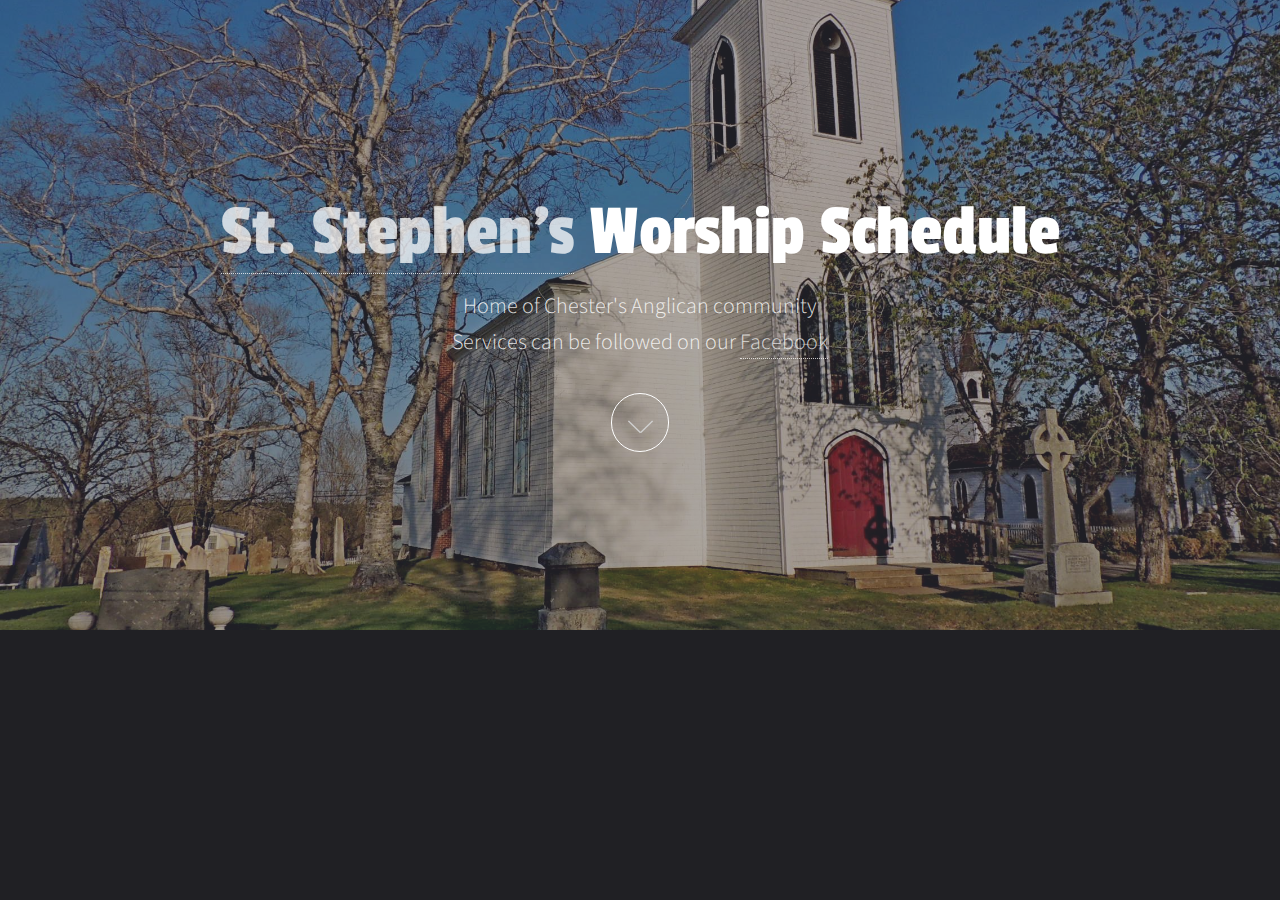
==== adresses.html @ a149e43f "new file:   LICENSE.txt 	new file:   _notes/dwsync.xml 	new file:   activities.html 	new file:   act" ====
<!DOCTYPE html>

<html>
	<head>
		<title>St. Stephen's Worship Schedules</title>
		<meta charset="utf-8" />
		<meta name="viewport" content="width=device-width, initial-scale=1" />
		<link rel="stylesheet" href="assets/css/main.css" />
	</head>
	<body id="top">

				<section id="banner" data-video="images/">
					<div class="inner">
						<header>
							<h1><a href="index.html">St. Stephen's</a> Worship Schedule</h1>
							<p>Home of Chester's Anglican community<br />
							Services can be followed on our <a href="https://www.facebook.com/St.StephensChester/" target="_blank">Facebook</a></p>
						</header>
						<a href="#main" class="more">Learn More</a>
					</div>
				</section>
---- assets/css/main.css ----
@charset "UTF-8";
@import url(font-awesome.min.css);
@import url("https://fonts.googleapis.com/css?family=Source+Sans+Pro:300,400|Passion+One:400");

/*
	Full Motion by TEMPLATED
	templated.co @templatedco
	Released for free under the Creative Commons Attribution 3.0 license (templated.co/license)
*/

/* Reset */

	html, body, div, span, applet, object, iframe, h1, h2, h3, h4, h5, h6, p, blockquote, pre, a, abbr, acronym, address, big, cite, code, del, dfn, em, img, ins, kbd, q, s, samp, small, strike, strong, sub, sup, tt, var, b, u, i, center, dl, dt, dd, ol, ul, li, fieldset, form, label, legend, table, caption, tbody, tfoot, thead, tr, th, td, article, aside, canvas, details, embed, figure, figcaption, footer, header, hgroup, menu, nav, output, ruby, section, summary, time, mark, audio, video {
		margin: 0;
		padding: 0;
		border: 0;
		font-size: 100%;
		font: inherit;
		vertical-align: baseline;
	}

	article, aside, details, figcaption, figure, footer, header, hgroup, menu, nav, section {
		display: block;
	}

	body {
		line-height: 1;
	}

	ol, ul {
		list-style: none;
	}

	blockquote, q {
		quotes: none;
	}

	blockquote:before, blockquote:after, q:before, q:after {
		content: '';
		content: none;
	}

	table {
		border-collapse: collapse;
		border-spacing: 0;
	}

	body {
		-webkit-text-size-adjust: none;
	}

/* Box Model */

	*, *:before, *:after {
		-moz-box-sizing: border-box;
		-webkit-box-sizing: border-box;
		box-sizing: border-box;
	}

/* Basic */

	@-ms-viewport {
		width: device-width;
	}

	body {
		-ms-overflow-style: scrollbar;
	}

	@media screen and (max-width: 480px) {

		html, body {
			min-width: 320px;
		}

	}

	body {
		background: #202024;
	}

		body.is-loading *, body.is-loading *:before, body.is-loading *:after {
			-moz-animation: none !important;
			-webkit-animation: none !important;
			-ms-animation: none !important;
			animation: none !important;
			-moz-transition: none !important;
			-webkit-transition: none !important;
			-ms-transition: none !important;
			transition: none !important;
		}

/* Type */

	body, input, select, textarea {
		color: rgba(255, 255, 255, 0.75);
		font-family: "Source Sans Pro", sans-serif;
		font-size: 14pt;
		font-weight: 300;
		line-height: 1.65;
	}

		@media screen and (max-width: 1680px) {

			body, input, select, textarea {
				font-size: 11pt;
			}

		}

		@media screen and (max-width: 1280px) {

			body, input, select, textarea {
				font-size: 11pt;
			}

		}

		@media screen and (max-width: 980px) {

			body, input, select, textarea {
				font-size: 12pt;
			}

		}

		@media screen and (max-width: 736px) {

			body, input, select, textarea {
				font-size: 12pt;
			}

		}

		@media screen and (max-width: 480px) {

			body, input, select, textarea {
				font-size: 12pt;
			}

		}

	a {
		-moz-transition: background-color 0.2s ease-in-out, color 0.2s ease-in-out;
		-webkit-transition: background-color 0.2s ease-in-out, color 0.2s ease-in-out;
		-ms-transition: background-color 0.2s ease-in-out, color 0.2s ease-in-out;
		transition: background-color 0.2s ease-in-out, color 0.2s ease-in-out;
		color: rgba(255, 255, 255, 0.75);
		text-decoration: none;
		border-bottom: 1px dotted;
		outline: 0;
	}

		a:hover {
			color: #FFF;
			border: none;
		}

	strong, b {
		color: #fff;
		font-weight: 400;
	}

	em, i {
		font-style: italic;
	}

	p {
		margin: 0 0 2em 0;
	}

	h1, h2, h3, h4, h5, h6 {
		color: #fff;
		font-weight: 400;
		line-height: 1.5;
		margin: 0 0 1em 0;
	}

		h1 a, h2 a, h3 a, h4 a, h5 a, h6 a {
			color: inherit;
			text-decoration: none;
		}

	h2 {
		font-size: 1.75em;
	}

	h3 {
		font-size: 1.35em;
	}

	h4 {
		font-size: 1.1em;
	}

	h5 {
		font-size: 0.9em;
	}

	h6 {
		font-size: 0.7em;
	}

	sub {
		font-size: 0.8em;
		position: relative;
		top: 0.5em;
	}

	sup {
		font-size: 0.8em;
		position: relative;
		top: -0.5em;
	}

	blockquote {
		border-left: solid 4px rgba(144, 144, 144, 0.25);
		font-style: italic;
		margin: 0 0 2em 0;
		padding: 0.5em 0 0.5em 2em;
	}

	code {
		background: rgba(144, 144, 144, 0.075);
		border-radius: 4px;
		border: solid 1px rgba(144, 144, 144, 0.25);
		font-family: "Courier New", monospace;
		font-size: 0.9em;
		margin: 0 0.25em;
		padding: 0.25em 0.65em;
	}

	pre {
		-webkit-overflow-scrolling: touch;
		font-family: "Courier New", monospace;
		font-size: 0.9em;
		margin: 0 0 2em 0;
	}

		pre code {
			display: block;
			line-height: 1.75;
			padding: 1em 1.5em;
			overflow-x: auto;
		}

	hr {
		border: 0;
		border-bottom: solid 1px rgba(144, 144, 144, 0.25);
		margin: 2em 0;
	}

		hr.major {
			margin: 3em 0;
		}

	.align-left {
		text-align: left;
	}

	.align-center {
		text-align: center;
	}

	.align-right {
		text-align: right;
	}

/* Section/Article */

	section.special, article.special {
		text-align: center;
	}

	header p {
		color: rgba(255, 255, 255, 0.5);
		position: relative;
		margin: 0 0 1.5em 0;
	}

	header h2 + p {
		font-size: 1.25em;
		margin-top: -1em;
	}

	header h3 + p {
		font-size: 1.1em;
		margin-top: -0.8em;
	}

	header h4 + p,
	header h5 + p,
	header h6 + p {
		font-size: 0.9em;
		margin-top: -0.6em;
	}

/* Box */

	.thumbnails {
		display: -moz-flex;
		display: -webkit-flex;
		display: -ms-flex;
		display: flex;
		-moz-align-items: stretch;
		-webkit-align-items: stretch;
		-ms-align-items: stretch;
		align-items: stretch;
		-moz-justify-content: center;
		-webkit-justify-content: center;
		-ms-justify-content: center;
		justify-content: center;
		-moz-flex-wrap: wrap;
		-webkit-flex-wrap: wrap;
		-ms-flex-wrap: wrap;
		flex-wrap: wrap;
	}

		.thumbnails .box {
			margin: 0 1em 2em 1em;
			width: 30%;
		}

			@media screen and (max-width: 1280px) {

				.thumbnails .box {
					width: 45%;
				}

			}

			@media screen and (max-width: 736px) {

				.thumbnails .box {
					width: 100%;
				}

			}

	.thumbnails2 {
		display: -moz-flex;
		display: -webkit-flex;
		display: -ms-flex;
		display: flex;
		-moz-align-items: stretch;
		-webkit-align-items: stretch;
		-ms-align-items: stretch;
		align-items: stretch;
		-moz-justify-content: center;
		-webkit-justify-content: center;
		-ms-justify-content: center;
		justify-content: center;
		-moz-flex-wrap: wrap;
		-webkit-flex-wrap: wrap;
		-ms-flex-wrap: wrap;
		flex-wrap: wrap;
	}
		
		.thumbnails2 .box {
			margin: 0 1em 2em 1em;
			width: 30%;
		}

			@media screen and (max-width: 1280px) {

				.thumbnails2 .box {
					width: 45%;
				}

			}

			@media screen and (max-width: 736px) {

				.thumbnails2 .box {
					width: 100%;
				}

			}

/* Form */

	form {
		margin: 0 0 2em 0;
	}

	label {
		color: #fff;
		display: block;
		font-size: 0.9em;
		font-weight: 400;
		margin: 0 0 1em 0;
	}

	input[type="text"],
	input[type="password"],
	input[type="email"],
	input[type="tel"],
	select,
	textarea {
		-moz-appearance: none;
		-webkit-appearance: none;
		-ms-appearance: none;
		appearance: none;
		background: rgba(144, 144, 144, 0.075);
		border-radius: 4px;
		border: none;
		border: solid 1px rgba(144, 144, 144, 0.25);
		color: inherit;
		display: block;
		outline: 0;
		padding: 0 1em;
		text-decoration: none;
		width: 100%;
	}

		input[type="text"]:invalid,
		input[type="password"]:invalid,
		input[type="email"]:invalid,
		input[type="tel"]:invalid,
		select:invalid,
		textarea:invalid {
			box-shadow: none;
		}

		input[type="text"]:focus,
		input[type="password"]:focus,
		input[type="email"]:focus,
		input[type="tel"]:focus,
		select:focus,
		textarea:focus {
			border-color: #ff8686;
			box-shadow: 0 0 0 1px #ff8686;
		}

	.select-wrapper {
		text-decoration: none;
		display: block;
		position: relative;
	}

		.select-wrapper:before {
			content: "";
			-moz-osx-font-smoothing: grayscale;
			-webkit-font-smoothing: antialiased;
			font-family: FontAwesome;
			font-style: normal;
			font-weight: normal;
			text-transform: none !important;
		}

		.select-wrapper:before {
			color: rgba(144, 144, 144, 0.25);
			display: block;
			height: 2.75em;
			line-height: 2.75em;
			pointer-events: none;
			position: absolute;
			right: 0;
			text-align: center;
			top: 0;
			width: 2.75em;
		}

		.select-wrapper select::-ms-expand {
			display: none;
		}

	input[type="text"],
	input[type="password"],
	input[type="email"],
	select {
		height: 2.75em;
	}

	textarea {
		padding: 0.75em 1em;
	}

	input[type="checkbox"],
	input[type="radio"] {
		-moz-appearance: none;
		-webkit-appearance: none;
		-ms-appearance: none;
		appearance: none;
		display: block;
		float: left;
		margin-right: -2em;
		opacity: 0;
		width: 1em;
		z-index: -1;
	}

		input[type="checkbox"] + label,
		input[type="radio"] + label {
			text-decoration: none;
			color: rgba(255, 255, 255, 0.75);
			cursor: pointer;
			display: inline-block;
			font-size: 1em;
			font-weight: 300;
			padding-left: 2.4em;
			padding-right: 0.75em;
			position: relative;
		}

			input[type="checkbox"] + label:before,
			input[type="radio"] + label:before {
				-moz-osx-font-smoothing: grayscale;
				-webkit-font-smoothing: antialiased;
				font-family: FontAwesome;
				font-style: normal;
				font-weight: normal;
				text-transform: none !important;
			}

			input[type="checkbox"] + label:before,
			input[type="radio"] + label:before {
				background: rgba(144, 144, 144, 0.075);
				border-radius: 4px;
				border: solid 1px rgba(144, 144, 144, 0.25);
				content: '';
				display: inline-block;
				height: 1.65em;
				left: 0;
				line-height: 1.58125em;
				position: absolute;
				text-align: center;
				top: 0;
				width: 1.65em;
			}

		input[type="checkbox"]:checked + label:before,
		input[type="radio"]:checked + label:before {
			background: #ff8686;
			border-color: #ff8686;
			color: #ffffff;
			content: '\f00c';
		}

		input[type="checkbox"]:focus + label:before,
		input[type="radio"]:focus + label:before {
			border-color: #ff8686;
			box-shadow: 0 0 0 1px #ff8686;
		}

	input[type="checkbox"] + label:before {
		border-radius: 4px;
	}

	input[type="radio"] + label:before {
		border-radius: 100%;
	}

	::-webkit-input-placeholder {
		color: rgba(255, 255, 255, 0.5) !important;
		opacity: 1.0;
	}

	:-moz-placeholder {
		color: rgba(255, 255, 255, 0.5) !important;
		opacity: 1.0;
	}

	::-moz-placeholder {
		color: rgba(255, 255, 255, 0.5) !important;
		opacity: 1.0;
	}

	:-ms-input-placeholder {
		color: rgba(255, 255, 255, 0.5) !important;
		opacity: 1.0;
	}

	.formerize-placeholder {
		color: rgba(255, 255, 255, 0.5) !important;
		opacity: 1.0;
	}

/* Box */

	.box {
		border-radius: 4px;
		margin-bottom: 2em;
		background: #2c2c32;
		text-align: center;
	}

		.box > :last-child,
		.box > :last-child > :last-child,
		.box > :last-child > :last-child > :last-child {
			margin-bottom: 0;
		}

		.box .image.fit {
			margin: 0;
		}

		.box .image img {
			border-radius: 4px 4px 0 0;
		}

		.box .inner {
			padding: 1.5em;
			width: 100% !important;
		}

			@media screen and (max-width: 480px) {

				.box .inner {
					padding: 1em;
				}

			}

		.box.alt {
			border: 0;
			border-radius: 0;
			padding: 0;
		}

/* Icon */

	.icon {
		text-decoration: none;
		border-bottom: none;
		position: relative;
	}

		.icon:before {
			-moz-osx-font-smoothing: grayscale;
			-webkit-font-smoothing: antialiased;
			font-family: FontAwesome;
			font-style: normal;
			font-weight: normal;
			text-transform: none !important;
		}

		.icon > .label {
			display: none;
		}

/* Image */

	.image {
		border-radius: 4px;
		border: 0;
		display: inline-block;
		position: relative;
	}

		.image img {
			border-radius: 4px;
			display: block;
		}

		.image.left, .image.right {
			max-width: 40%;
		}

			.image.left img, .image.right img {
				width: 100%;
			}

		.image.left {
			float: left;
			padding: 0 1.5em 1em 0;
			top: 0.25em;
		}

		.image.right {
			float: right;
			padding: 0 0 1em 1.5em;
			top: 0.25em;
		}

		.image.fit {
			display: block;
			margin: 0 0 2em 0;
			width: 100%;
		}

			.image.fit img {
				width: 100%;
			}

		.image.main {
			display: block;
			margin: 0 0 3em 0;
			width: 100%;
		}

			.image.main img {
				width: 100%;
			}

/* List */

	ol {
		list-style: decimal;
		margin: 0 0 2em 0;
		padding-left: 1.25em;
	}

		ol li {
			padding-left: 0.25em;
		}

	ul {
		list-style: disc;
		margin: 0 0 2em 0;
		padding-left: 1em;
	}

		ul li {
			padding-left: 0.5em;
		}

		ul.alt {
			list-style: none;
			padding-left: 0;
		}

			ul.alt li {
				border-top: solid 1px rgba(144, 144, 144, 0.25);
				padding: 0.5em 0;
			}

				ul.alt li:first-child {
					border-top: 0;
					padding-top: 0;
				}

		ul.icons {
			cursor: default;
			list-style: none;
			padding-left: 0;
		}

			ul.icons li {
				display: inline-block;
				text-align: center;
				padding-left: 0;
				padding-right: 1em;
			}

				ul.icons li a {
					display: block;
					border-radius: 100%;
					margin: 0;
					padding: 0.5em;
					border: solid 1px rgba(144, 144, 144, 0.25);
					color: rgba(144, 144, 144, 0.25);
				}

					ul.icons li a:before {
						font-size: 1.5em;
						display: block;
						width: 1.5em;
						height: 1.5em;
						line-height: 1.5em;
					}

					ul.icons li a:hover {
						background-color: #202024;
						color: #FFF;
					}

				ul.icons li:last-child {
					padding-right: 0;
				}

		ul.actions {
			cursor: default;
			list-style: none;
			padding-left: 0;
		}

			ul.actions li {
				display: inline-block;
				padding: 0 1em 0 0;
				vertical-align: middle;
			}

				ul.actions li:last-child {
					padding-right: 0;
				}

			ul.actions.small li {
				padding: 0 0.5em 0 0;
			}

			ul.actions.vertical li {
				display: block;
				padding: 1em 0 0 0;
			}

				ul.actions.vertical li:first-child {
					padding-top: 0;
				}

				ul.actions.vertical li > * {
					margin-bottom: 0;
				}

			ul.actions.vertical.small li {
				padding: 0.5em 0 0 0;
			}

				ul.actions.vertical.small li:first-child {
					padding-top: 0;
				}

			ul.actions.fit {
				display: table;
				margin-left: -1em;
				padding: 0;
				table-layout: fixed;
				width: calc(100% + 1em);
			}

				ul.actions.fit li {
					display: table-cell;
					padding: 0 0 0 1em;
				}

					ul.actions.fit li > * {
						margin-bottom: 0;
					}

				ul.actions.fit.small {
					margin-left: -0.5em;
					width: calc(100% + 0.5em);
				}

					ul.actions.fit.small li {
						padding: 0 0 0 0.5em;
					}

			@media screen and (max-width: 480px) {

				ul.actions {
					margin: 0 0 2em 0;
				}

					ul.actions li {
						padding: 1em 0 0 0;
						display: block;
						text-align: center;
						width: 100%;
					}

						ul.actions li:first-child {
							padding-top: 0;
						}

						ul.actions li > * {
							width: 100%;
							margin: 0 !important;
						}

							ul.actions li > *.icon:before {
								margin-left: -2em;
							}

					ul.actions.small li {
						padding: 0.5em 0 0 0;
					}

						ul.actions.small li:first-child {
							padding-top: 0;
						}

			}

	dl {
		margin: 0 0 2em 0;
	}

		dl dt {
			display: block;
			font-weight: 400;
			margin: 0 0 1em 0;
		}

		dl dd {
			margin-left: 2em;
		}

/* Table */

	.table-wrapper {
		-webkit-overflow-scrolling: touch;
		overflow-x: auto;
	}

	table {
		margin: 0 0 2em 0;
		width: 100%;
	}

		table tbody tr {
			border: solid 1px rgba(144, 144, 144, 0.25);
			border-left: 0;
			border-right: 0;
		}

			table tbody tr:nth-child(2n + 1) {
				background-color: rgba(144, 144, 144, 0.075);
			}

		table td {
			padding: 0.75em 0.75em;
		}

		table th {
			color: #fff;
			font-size: 0.9em;
			font-weight: 400;
			padding: 0 0.75em 0.75em 0.75em;
			text-align: left;
		}

		table thead {
			border-bottom: solid 2px rgba(144, 144, 144, 0.25);
		}

		table tfoot {
			border-top: solid 2px rgba(144, 144, 144, 0.25);
		}

		table.alt {
			border-collapse: separate;
		}

			table.alt tbody tr td {
				border: solid 1px rgba(144, 144, 144, 0.25);
				border-left-width: 0;
				border-top-width: 0;
			}

				table.alt tbody tr td:first-child {
					border-left-width: 1px;
				}

			table.alt tbody tr:first-child td {
				border-top-width: 1px;
			}

			table.alt thead {
				border-bottom: 0;
			}

			table.alt tfoot {
				border-top: 0;
			}

/* Button */

	input[type="submit"],
	input[type="reset"],
	input[type="button"],
	button,
	.button {
		-moz-appearance: none;
		-webkit-appearance: none;
		-ms-appearance: none;
		appearance: none;
		-moz-transition: background-color 0.2s ease-in-out, color 0.2s ease-in-out;
		-webkit-transition: background-color 0.2s ease-in-out, color 0.2s ease-in-out;
		-ms-transition: background-color 0.2s ease-in-out, color 0.2s ease-in-out;
		transition: background-color 0.2s ease-in-out, color 0.2s ease-in-out;
		background-color: #70c7be;
		border-radius: 4px;
		border: 0;
		color: #ffffff !important;
		cursor: pointer;
		display: inline-block;
		font-weight: 400;
		height: 2.85em;
		line-height: 2.95em;
		padding: 0 1.5em;
		text-align: center;
		text-decoration: none;
		white-space: nowrap;
	}

		input[type="submit"]:hover,
		input[type="reset"]:hover,
		input[type="button"]:hover,
		button:hover,
		.button:hover {
			background-color: #82cec6;
		}

		input[type="submit"]:active,
		input[type="reset"]:active,
		input[type="button"]:active,
		button:active,
		.button:active {
			background-color: #5ec0b6;
		}

		input[type="submit"].icon,
		input[type="reset"].icon,
		input[type="button"].icon,
		button.icon,
		.button.icon {
			padding-left: 1.35em;
		}

			input[type="submit"].icon:before,
			input[type="reset"].icon:before,
			input[type="button"].icon:before,
			button.icon:before,
			.button.icon:before {
				margin-right: 0.5em;
			}

		input[type="submit"].fit,
		input[type="reset"].fit,
		input[type="button"].fit,
		button.fit,
		.button.fit {
			display: block;
			margin: 0 0 1em 0;
			width: 100%;
		}

		input[type="submit"].small,
		input[type="reset"].small,
		input[type="button"].small,
		button.small,
		.button.small {
			font-size: 0.8em;
		}

		input[type="submit"].big,
		input[type="reset"].big,
		input[type="button"].big,
		button.big,
		.button.big {
			font-size: 1.35em;
		}

		input[type="submit"].disabled, input[type="submit"]:disabled,
		input[type="reset"].disabled,
		input[type="reset"]:disabled,
		input[type="button"].disabled,
		input[type="button"]:disabled,
		button.disabled,
		button:disabled,
		.button.disabled,
		.button:disabled {
			background-color: rgba(255, 255, 255, 0.75) !important;
			box-shadow: inset 0 -0.15em 0 0 rgba(0, 0, 0, 0.15);
			color: #202024 !important;
			cursor: default;
			opacity: 0.25;
		}

		input[type="submit"].style2,
		input[type="reset"].style2,
		input[type="button"].style2,
		button.style2,
		.button.style2 {
			background-color: #7f92cf;
		}

			input[type="submit"].style2:hover,
			input[type="reset"].style2:hover,
			input[type="button"].style2:hover,
			button.style2:hover,
			.button.style2:hover {
				background-color: #92a2d6;
			}

			input[type="submit"].style2:active,
			input[type="reset"].style2:active,
			input[type="button"].style2:active,
			button.style2:active,
			.button.style2:active {
				background-color: #6c82c8;
			}

		input[type="submit"].style3,
		input[type="reset"].style3,
		input[type="button"].style3,
		button.style3,
		.button.style3 {
			background-color: #9d7ed0;
		}

			input[type="submit"].style3:hover,
			input[type="reset"].style3:hover,
			input[type="button"].style3:hover,
			button.style3:hover,
			.button.style3:hover {
				background-color: #ab91d7;
			}

			input[type="submit"].style3:active,
			input[type="reset"].style3:active,
			input[type="button"].style3:active,
			button.style3:active,
			.button.style3:active {
				background-color: #8f6bc9;
			}

		input[type="submit"].style4,
		input[type="reset"].style4,
		input[type="button"].style4,
		button.style4,
		.button.style4 {
			background-color: #2dc25f;
		}

			input[type="submit"].style4:hover,
			input[type="reset"].style4:hover,
			input[type="button"].style4:hover,
			button.style4:hover,
			.button.style4:hover {
				background-color: #71bd7b;
			}

			input[type="submit"].style4:active,
			input[type="reset"].style4:active,
			input[type="button"].style4:active,
			button.style4:active,
			.button.style4:active {
				background-color: #71c57f;
			}

		@media screen and (max-width: 480px) {

			input[type="submit"],
			input[type="reset"],
			input[type="button"],
			button,
			.button {
				padding: 0;
			}

		}

/* Poptrox */

	.poptrox-popup {
		-moz-box-sizing: content-box;
		-webkit-box-sizing: content-box;
		-ms-box-sizing: content-box;
		box-sizing: content-box;
		background: #000;
		box-shadow: 0 0.5em 3em 0 rgba(0, 0, 0, 0.25);
		border-radius: 4px;
		padding: 2em;
		overflow: hidden;
	}

		.poptrox-popup .closer {
			-moz-transition: opacity 0.2s ease-in-out;
			-webkit-transition: opacity 0.2s ease-in-out;
			-ms-transition: opacity 0.2s ease-in-out;
			transition: opacity 0.2s ease-in-out;
			text-decoration: none;
			position: absolute;
			top: .5em;
			right: .5em;
			z-index: 11000;
			-webkit-tap-highlight-color: rgba(255, 255, 255, 0);
			white-space: nowrap;
			text-indent: 2em;
			overflow: hidden;
			width: 2em;
			height: 2em;
			display: block;
		}

			.poptrox-popup .closer:before {
				content: "\f00d";
				-moz-osx-font-smoothing: grayscale;
				-webkit-font-smoothing: antialiased;
				font-family: FontAwesome;
				font-style: normal;
				font-weight: normal;
				text-transform: none !important;
				display: block;
				position: relative;
				text-indent: 0;
				border-radius: 100%;
				box-shadow: inset 0 0 0 1px rgba(255, 255, 255, 0.25);
				color: #ffffff !important;
				width: 2em;
				height: 2em;
				line-height: 2em;
			}

		.poptrox-popup:hover .closer {
			opacity: 0.5;
		}

		.poptrox-popup:hover .closer:hover {
			opacity: 1.0;
		}

		@media screen and (max-width: 736px) {

			.poptrox-popup {
				padding: 0;
			}

				.poptrox-popup .closer {
					display: none !important;
				}

		}

/* Banner */

	#banner {
		-moz-align-items: center;
		-webkit-align-items: center;
		-ms-align-items: center;
		align-items: center;
		display: -moz-flex;
		display: -webkit-flex;
		display: -ms-flex;
		display: flex;
		-moz-justify-content: center;
		-webkit-justify-content: center;
		-ms-justify-content: center;
		justify-content: center;
		padding: 8em 4em 6em 4em;
		min-height: 70vh;
		background-image: url("../../images/Church.jpg");
		background-position: center;
		background-size: cover;
		background-repeat: no-repeat;
		border-top: 0;
		position: relative;
		text-align: center;
		overflow: hidden;
	}

		#banner .inner {
			text-align: center;
			position: relative;
			z-index: 2;
		}

		#banner h1 {
			color: #fff;
			font-size: 5em;
			font-weight: 400;
			font-family: 'Passion One', cursive;
			margin: 0;
		}

			@media screen and (max-width: 980px) {

				#banner h1 {
					font-size: 5em;
				}

			}

			@media screen and (max-width: 736px) {

				#banner h1 {
					font-size: 3em;
				}

			}

		#banner p {
			color: rgba(255, 255, 255, 0.85);
			font-size: 1.5em;
			font-weight: 300;
		}

			@media screen and (max-width: 980px) {

				#banner p {
					font-size: 1.5em;
				}

			}

			@media screen and (max-width: 480px) {

				#banner p {
					font-size: 1.25em;
				}

			}

		#banner a {
			color: rgba(255, 255, 255, 0.75);
			text-decoration: none;
			border-bottom: 1px dotted;
		}

			#banner a:hover {
				color: #FFF;
				border: none;
			}

		#banner .more {
			background-image: url("images/arrow.svg");
			background-position: center 1.35em;
			background-repeat: no-repeat;
			background-size: auto;
			border: 1px solid #fff;
			border-radius: 100%;
			color: rgba(255, 255, 255, 0.75);
			display: block;
			height: 4em;
			text-indent: 4em;
			overflow: hidden;
			white-space: nowrap;
			width: 4em;
			z-index: 2;
			margin: 0 auto 2em auto;
		}

			#banner .more:hover {
				background-color: rgba(255, 255, 255, 0.05);
				border: 1px solid #fff;
				color: #FFF;
			}

		#banner video {
			-moz-transform: translateX(50%) translateY(50%);
			-webkit-transform: translateX(50%) translateY(50%);
			-ms-transform: translateX(50%) translateY(50%);
			transform: translateX(50%) translateY(50%);
			position: absolute;
			bottom: 50%;
			right: 50%;
			width: auto;
			height: auto;
			min-width: 100%;
			min-height: 100%;
			overflow: hidden;
		}

		#banner:before {
			-moz-transition: opacity 3s ease;
			-webkit-transition: opacity 3s ease;
			-ms-transition: opacity 3s ease;
			transition: opacity 3s ease;
			-moz-transition-delay: 1s;
			-webkit-transition-delay: 1s;
			-ms-transition-delay: 1s;
			transition-delay: 1s;
			content: '';
			background-color: #42424f;
			display: block;
			height: 100%;
			left: 0;
			opacity: 0.45;
			position: absolute;
			top: 0;
			width: 100%;
			z-index: 1;
		}

		@media screen and (max-width: 1280px) {

			#banner video {
				display: none;
			}

		}

		@media screen and (max-width: 980px) {

			#banner br {
				display: none;
			}

		}

		@media screen and (max-width: 736px) {

			#banner {
				min-height: 0;
				padding: 6em 2em 4em 2em;
			}

				#banner br {
					display: none;
				}

		}

		body.is-loading #banner:before {
			opacity: 1;
		}

/* Choir-Banner */

	#choir-banner {
		-moz-align-items: center;
		-webkit-align-items: center;
		-ms-align-items: center;
		align-items: center;
		display: -moz-flex;
		display: -webkit-flex;
		display: -ms-flex;
		display: flex;
		-moz-justify-content: center;
		-webkit-justify-content: center;
		-ms-justify-content: center;
		justify-content: center;
		padding: 8em 4em 6em 4em;
		min-height: 70vh;
		background-image: url("../../images/pic_choir-banner.jpg");
		background-position: center;
		background-size: cover;
		background-repeat: no-repeat;
		border-top: 0;
		position: relative;
		text-align: center;
		overflow: hidden;
	}

		#choir-banner .inner {
			text-align: center;
			position: relative;
			z-index: 2;
		}

		#choir-banner h1 {
			color: #fff;
			font-size: 5em;
			font-weight: 400;
			font-family: 'Passion One', cursive;
			margin: 0;
		}

			@media screen and (max-width: 980px) {

				#choir-banner h1 {
					font-size: 5em;
				}

			}

			@media screen and (max-width: 736px) {

				#choir-banner h1 {
					font-size: 3em;
				}

			}

		#choir-banner p {
			color: rgba(255, 255, 255, 0.85);
			font-size: 1.5em;
			font-weight: 300;
		}

			@media screen and (max-width: 980px) {

				#choir-banner p {
					font-size: 1.5em;
				}

			}

			@media screen and (max-width: 480px) {

				#choir-banner p {
					font-size: 1.25em;
				}

			}

		#choir-banner a {
			color: rgba(255, 255, 255, 0.75);
			text-decoration: none;
			border-bottom: 1px dotted;
		}

			#choir-banner a:hover {
				color: #FFF;
				border: none;
			}

		#choir-banner .more {
			background-image: url("images/arrow.svg");
			background-position: center 1.35em;
			background-repeat: no-repeat;
			background-size: auto;
			border: 1px solid #fff;
			border-radius: 100%;
			color: rgba(255, 255, 255, 0.75);
			display: block;
			height: 4em;
			text-indent: 4em;
			overflow: hidden;
			white-space: nowrap;
			width: 4em;
			z-index: 2;
			margin: 0 auto 2em auto;
		}

			#choir-banner .more:hover {
				background-color: rgba(255, 255, 255, 0.05);
				border: 1px solid #fff;
				color: #FFF;
			}

		#choir-banner video {
			-moz-transform: translateX(50%) translateY(50%);
			-webkit-transform: translateX(50%) translateY(50%);
			-ms-transform: translateX(50%) translateY(50%);
			transform: translateX(50%) translateY(50%);
			position: absolute;
			bottom: 50%;
			right: 50%;
			width: auto;
			height: auto;
			min-width: 100%;
			min-height: 100%;
			overflow: hidden;
		}

		#choir-banner:before {
			-moz-transition: opacity 3s ease;
			-webkit-transition: opacity 3s ease;
			-ms-transition: opacity 3s ease;
			transition: opacity 3s ease;
			-moz-transition-delay: 1s;
			-webkit-transition-delay: 1s;
			-ms-transition-delay: 1s;
			transition-delay: 1s;
			content: '';
			background-color: #42424f;
			display: block;
			height: 100%;
			left: 0;
			opacity: 0.45;
			position: absolute;
			top: 0;
			width: 100%;
			z-index: 1;
		}

		@media screen and (max-width: 1280px) {

			#choir-banner video {
				display: none;
			}

		}

		@media screen and (max-width: 980px) {

			#choir-banner br {
				display: none;
			}

		}

		@media screen and (max-width: 736px) {

			#choir-banner {
				min-height: 0;
				padding: 6em 2em 4em 2em;
			}

				#choir-banner br {
					display: none;
				}

		}

		body.is-loading #choir-banner:before {
			opacity: 1;
		}

/* Main */

	#main {
		padding: 4em 0 2em 0;
	}

		@media screen and (max-width: 736px) {

			#main {
				padding: 3em 0 1em 0;
			}

		}

		#main .inner {
			width: 90%;
			max-width: 80em;
			margin: 0 auto;
		}

			@media screen and (max-width: 480px) {

				#main .inner {
					width: 95%;
				}

			}

/* Footer */

	#footer {
		padding: 4em 0 2em 0;
		background-color: #1b1b1f;
		text-align: center;
	}

		#footer .inner {
			width: 50%;
			margin: 0 auto;
		}

			@media screen and (max-width: 980px) {

				#footer .inner {
					width: 75%;
				}

			}

			@media screen and (max-width: 480px) {

				#footer .inner {
					width: 90%;
				}

			}

		#footer .copyright {
			color: rgba(255, 255, 255, 0.5);
			font-size: 0.9em;
			margin: 0 0 2em 0;
			padding: 0;
			text-align: center;
		}

		@media screen and (max-width: 736px) {

			#footer {
				padding: 3em 0 1em 0;
			}

		}
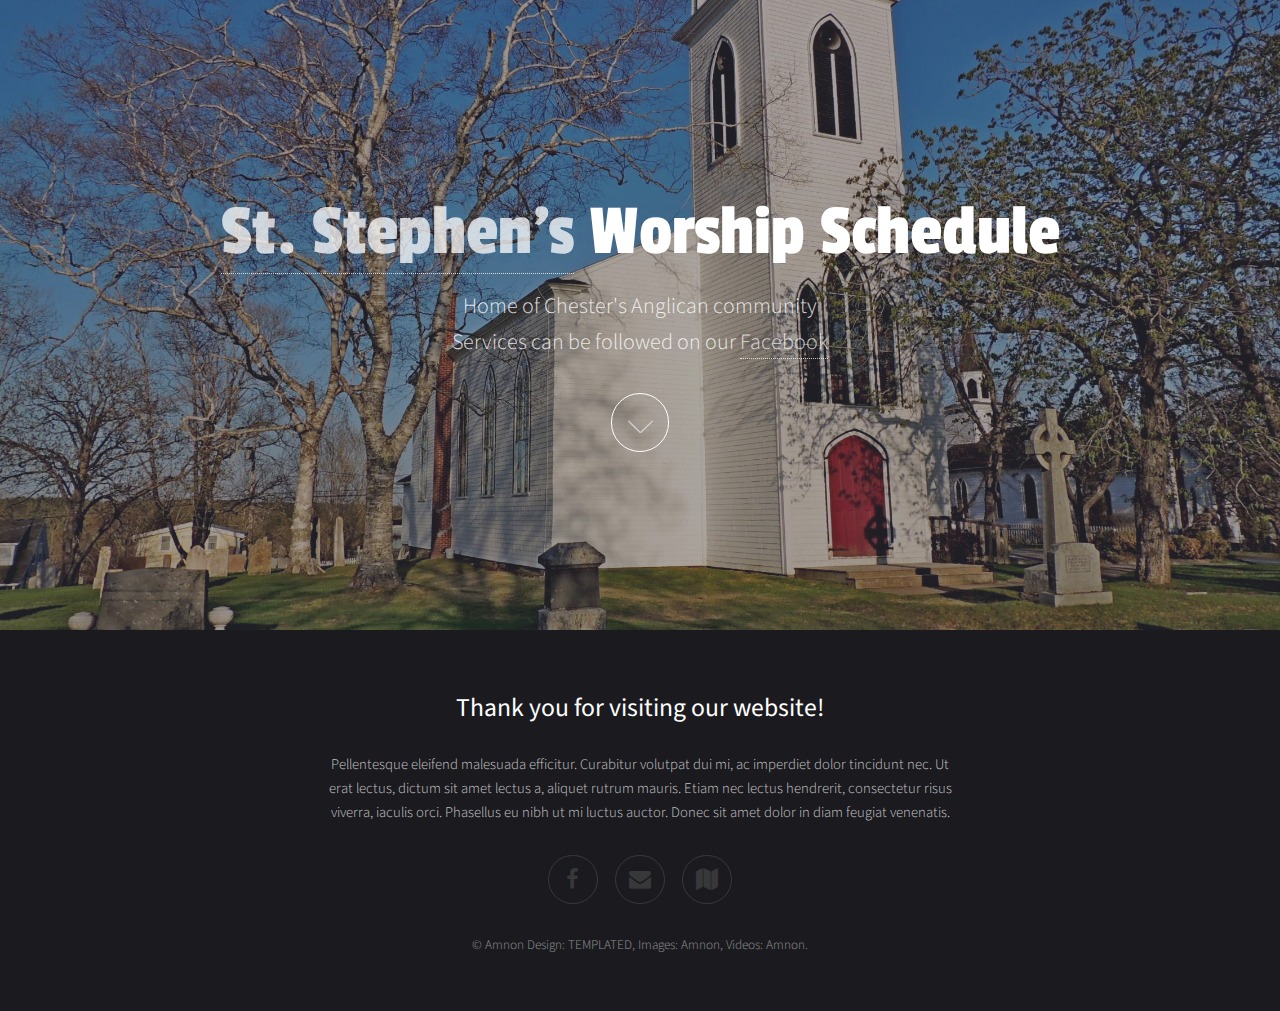
==== commit 5bdf4a19: "Website" ====
--- a/adresses.html
+++ b/adresses.html
@@ -18,4 +18,22 @@
 						</header>
 						<a href="#main" class="more">Learn More</a>
 					</div>
-				</section>+				</section>
+
+	</body>
+
+
+	<!-- Footer -->
+			<footer id="footer">
+				<div class="inner">
+					<h2>Thank you for visiting our website!</h2>
+					<p>Pellentesque eleifend malesuada efficitur. Curabitur volutpat dui mi, ac imperdiet dolor tincidunt nec. Ut erat lectus, dictum sit amet lectus a, aliquet rutrum mauris. Etiam nec lectus hendrerit, consectetur risus viverra, iaculis orci. Phasellus eu nibh ut mi luctus auctor. Donec sit amet dolor in diam feugiat venenatis. </p>
+
+					<ul class="icons">
+						<li><a href="https://www.facebook.com/St.StephensChester/" target="_blank" class="icon fa-facebook"><span class="label">Facebook</span></a></li>
+						<li><a href="mailto:ststephensparish2020@gmail.com" class="icon fa-envelope"><span class="label">Email</span></a></li>
+						<li><a href="https://www.google.com/maps/place/Saint+Stephen's+Church/@44.5410305,-64.2422681,18z/data=!4m8!1m2!3m1!2sSaint+Stephen's+Church!3m4!1s0x4b59e6cf9ece9479:0xc5bd4f439e6f19c!8m2!3d44.5416458!4d-64.2419062" target="_blank" class="icon fa-map"><span class="label">Location</span></a></li>
+					</ul>
+					<p class="copyright">&copy; Amnon Design: TEMPLATED, Images: Amnon, Videos: Amnon.</p>
+				</div>
+			</footer>
